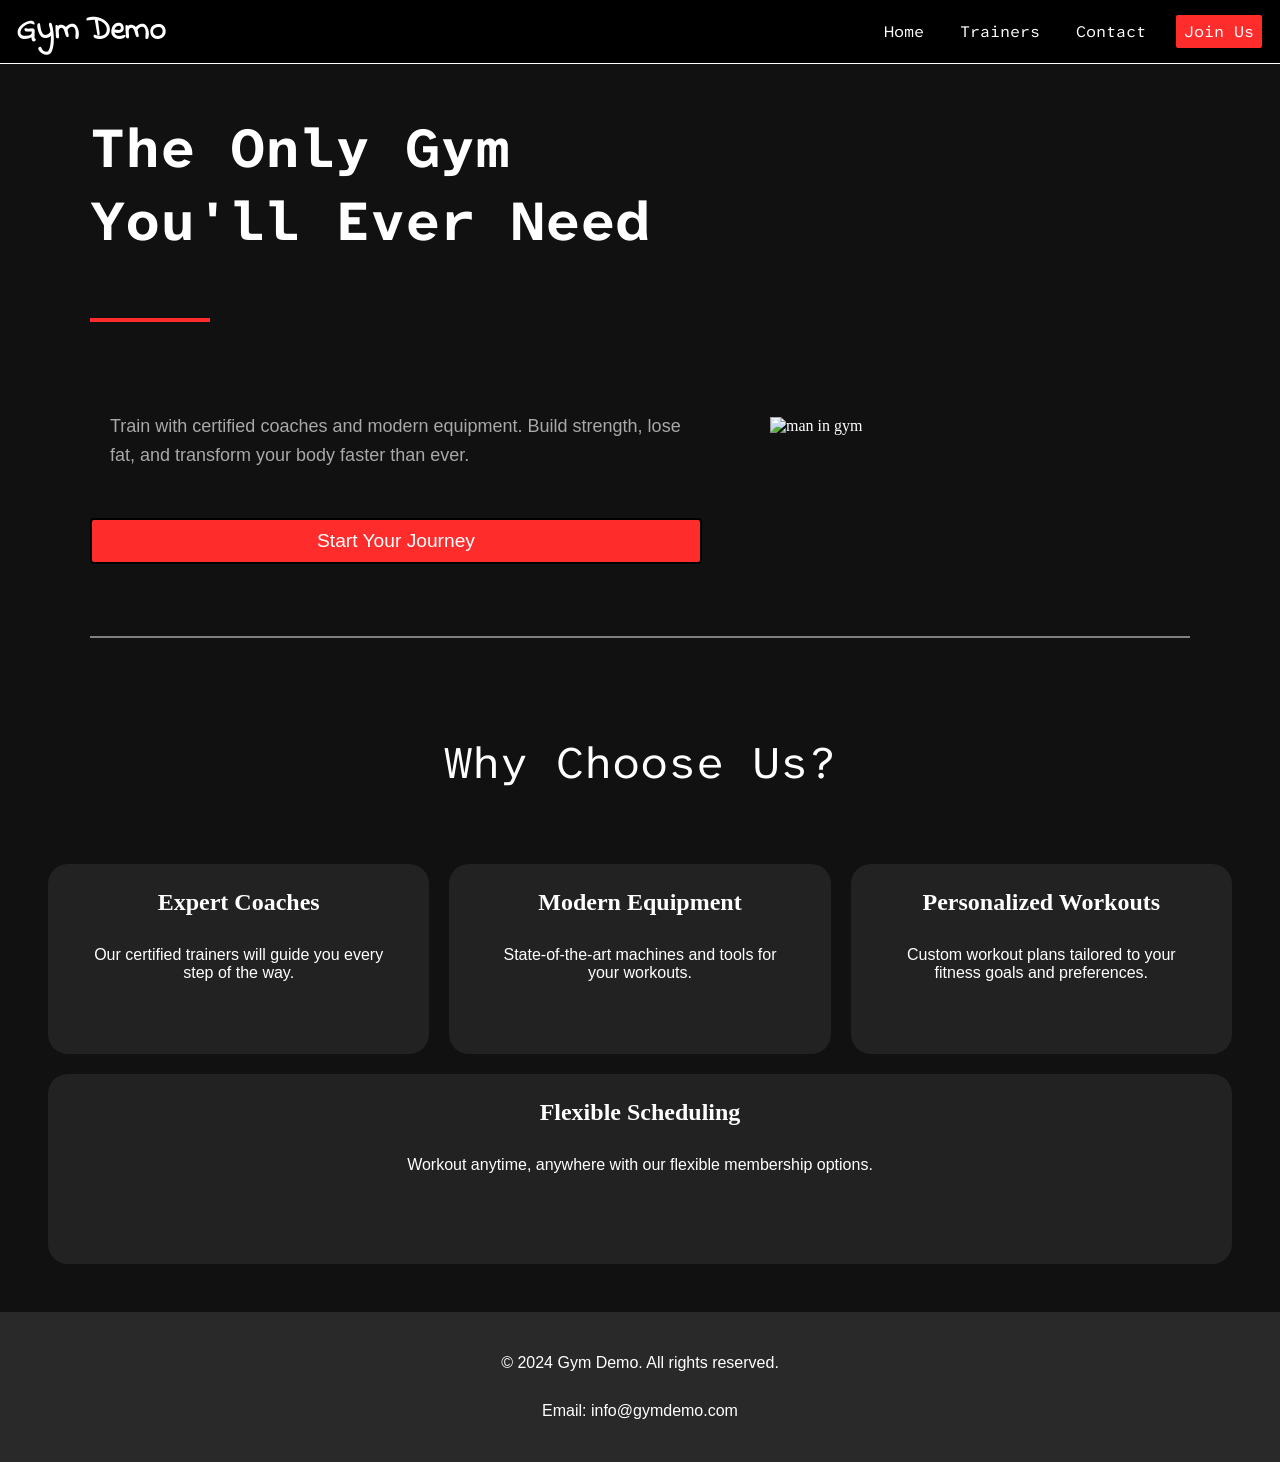
==== index.html @ 2dbfd203 "Update and rename main.html to index.html" ====
<!DOCTYPE html>
<html lang="en">
<head>
    <!-- meta definitions and title -->
    <meta charset="UTF-8">
    <meta name="viewport" content="width=device-width, initial-scale=1.0">
    <link rel="stylesheet" href="style.css">
    <title>Gym Demo Website</title>
    <!-- google font link -->
    <link rel="preconnect" href="https://fonts.googleapis.com">
    <link rel="preconnect" href="https://fonts.gstatic.com" crossorigin>
    <link href="https://fonts.googleapis.com/css2?family=Atkinson+Hyperlegible+Mono:ital,wght@0,200..800;1,200..800&family=Indie+Flower&family=Inter:ital,opsz,wght@0,14..32,100..900;1,14..32,100..900&family=Montserrat:ital,wght@0,100..900;1,100..900&display=swap" rel="stylesheet">
</head>
<body>
    <header>
        <nav class="navbar">
            <h3 class="name">Gym Demo</h3>
            <ul>
                <li><a href="#">Home</a></li>
                <li><a href="#">Trainers</a></li>
                <li><a href="#">Contact</a></li>
                <li><a href="#" class="btn">Join Us</a></li>
            </ul>
        </nav>
    </header>
    <main>
        <h1 class="info">The Only Gym You'll Ever Need</h1>
        <div class="accent-line"></div>
        <p class="about">Train with certified coaches and modern equipment. 
Build strength, lose fat, and transform your body faster than ever.</p>
        <img src="Images/images-removebg-preview.png" alt="man in gym">
        <button class="ctr">Start Your Journey</button>
        <hr class="hr">
    </main>
    <center><h1 class="choose">Why Choose Us?</h1></center>
    <div class="us">
        <div class="card">
            <h2>Expert Coaches</h2>
            <p>Our certified trainers will guide you every step of the way.</p>
        </div>
        <div class="card">
            <h2>Modern Equipment</h2>
            <p>State-of-the-art machines and tools for your workouts.</p>
        </div>
        <div class="card">
            <h2>Personalized Workouts</h2>
            <p>Custom workout plans tailored to your fitness goals and preferences.</p>
        </div>
        <div class="card">
            <h2>Flexible Scheduling</h2>
            <p>Workout anytime, anywhere with our flexible membership options.</p>
        </div>
    </div>
    <footer>
        <p>&copy; 2024 Gym Demo. All rights reserved.</p>
        <p>Email: info@gymdemo.com</p>
        <p></p>
    </footer>
    <script src="script.js"></script>
</body>
</html>
---- style.css ----
* {
    padding: 0;
    margin: 0;
}

body {
    background-color: #111;
    color: white;
}

.navbar {
    background-color: #000;
    display: flex;
    align-items: center;
    justify-content: space-between;
    padding: 8px 16px;
    gap: 12px;
    border-bottom: 1px solid rgb(255, 255, 255);
    flex-wrap: wrap;
}

.navbar ul {
    font-family: "Atkinson Hyperlegible Mono", sans-serif;
    font-optical-sizing: auto;
    font-weight: 400;
    font-style: normal;
    list-style: none;
    display: flex;
    gap: clamp(8px, 2vw, 20px);
    margin: 0;
    align-items: center;
    flex-wrap: wrap;
}

.navbar ul li a {
    text-decoration: none;
    color: rgb(255, 255, 255);
    padding: 6px 8px;
    display: inline-block;
    transition: scale 0.3s ease;
}

.navbar ul li a:hover {
    scale: 1.1;
}

.name {
    font-weight: 900;
    margin: 0;
    font-family: "Indie Flower", cursive;
    cursor: pointer;
    font-size: clamp(1rem, 3.5vw, 2rem);
}

.btn {
    background-color: #ff2c2c;
    color: rgb(255, 255, 255);
    border: 2px solid black;
    padding: 6px 12px;
    border-radius: 4px;
    transition: background-color 0.3s ease;
}

.btn:hover {
    background-color: rgb(255, 255, 255);
    color: rgb(0, 0, 0);
}

.info {
    font-family: "Atkinson Hyperlegible Mono", sans-serif;
    font-optical-sizing: auto;
    font-weight: 400;
    font-style: normal;
    font-size: clamp(1.6rem, 3.5vw, 3rem);
    margin: 0 0 0 0;
    text-align: left;
}

.about {
    font-size: clamp(0.9rem, 2.5vw, 1.125rem);
    line-height: 1.6;
    color: #a8a8a8;
}

/* Layout for main content: text on left, image on right */
main {
    display: grid;
    grid-template-columns: 1fr minmax(180px, 40%);
    align-items: center;
    gap: clamp(16px, 4vw, 48px);
    padding: clamp(16px, 4vw, 48px);
    max-width: 1100px;
    margin: 0 auto;
}

.info {
    font-size: 56px;
    font-weight: 700;
}

main .info,
main .about {
    grid-column: 1 / 2;
}

main img {
    grid-column: 2 / 3;
    justify-self: end;
    width: 100%;
    max-width: 420px;
    height: auto;
    object-fit: contain;
}

.accent-line {
    grid-column: 1 / 2;
    justify-self: start;
    width: clamp(100px, 25vw, 120px);
    height: 4px;
    background-color: #ff2c2c;
    margin: 12px 0;
}

.hr {
    grid-column: 1 / -1;
    border: none;
    height: 2px;
    background-color: #808080;
    margin: 24px 0;
}

.ctr {
    background-color: #ff2c2c;
    color: rgb(255, 255, 255);
    border: 2px solid black;
    padding: 10px 20px;
    border-radius: 4px;
    font-size: clamp(1rem, 1.5vw, 1.25rem);
    transition: background-color 0.3s ease;
}

.ctr:hover {
    background-color: rgb(255, 255, 255);
    color: rgb(0, 0, 0);
}

.choose {
    font-family: "Atkinson Hyperlegible Mono", sans-serif;
    font-optical-sizing: auto;
    font-weight: 400;
    font-style: normal;
    font-size: clamp(1.6rem, 3.5vw, 3rem);
    margin: 24px 0;
}

.us {
    display: flex;
    flex-wrap: wrap;
    gap: clamp(12px, 3vw, 20px);
    padding: clamp(16px, 4vw, 48px);
    justify-content: center;
}

.card {
    text-align: center;
    background-color: #222;
    min-height: 150px;
    border-radius: 20px;
    flex: 1 1 clamp(250px, 90vw, 300px);
    transition: transform 0.3s ease;
    padding: clamp(12px, 2vw, 20px);
}

.card:hover {
    transform: translateY(-10px);
}

h2 {
    margin-top: 5px;
    font-size: clamp(1.2rem, 3vw, 1.5rem);
}

p {
    margin-top: 30px;
    padding: 0px clamp(12px, 2vw, 20px);
    font-family: 'Arial Narrow', Arial, sans-serif;
    font-size: clamp(0.85rem, 2.5vw, 1rem);
}

footer {
    background-color: #292929;
    text-align: center;
    padding: 12px 0;
}

/* Responsive tweaks */
@media (max-width: 800px) {
    main {
        grid-template-columns: 1fr;
        text-align: center;
    }
    main .info {
        text-align: center;
        margin-bottom: 8px;
    }
    main p {
        text-align: center;
    }
    main img {
        grid-column: 1 / -1;
        justify-self: center;
        width: clamp(180px, 80vw, 320px);
        margin-top: 12px;
    }
    .accent-line {
        justify-self: center;
    }
}

@media (max-width: 700px) {
    .navbar {
        padding: 10px 12px;
    }
    .navbar ul {
        width: 100%;
        justify-content: center;
        order: 2;
    }
    .name {
        width: 100%;
        text-align: center;
        order: 1;
        margin-bottom: 6px;
    }
    main {
        padding: clamp(12px, 3vw, 24px);
        gap: clamp(12px, 2vw, 24px);
    }
    .info {
        font-size: clamp(1.4rem, 5vw, 2rem);
    }
    .about {
        font-size: clamp(0.9rem, 3vw, 1rem);
    }
}

@media (max-width: 480px) {
    .navbar ul {
        gap: 6px;
        font-size: 0.85rem;
    }
    .navbar ul li a {
        padding: 6px 8px;
    }
    .btn {
        padding: 4px 8px;
        font-size: 0.9rem;
    }
    main {
        padding: 12px;
        gap: 10px;
    }
    .info {
        font-size: clamp(1.2rem, 6vw, 1.8rem);
    }
    .about {
        font-size: 0.9rem;
        line-height: 1.5;
    }
    .ctr {
        padding: 8px 16px;
        font-size: 1rem;
    }
    .card {
        flex: 1 1 calc(100vw - 32px);
    }
}
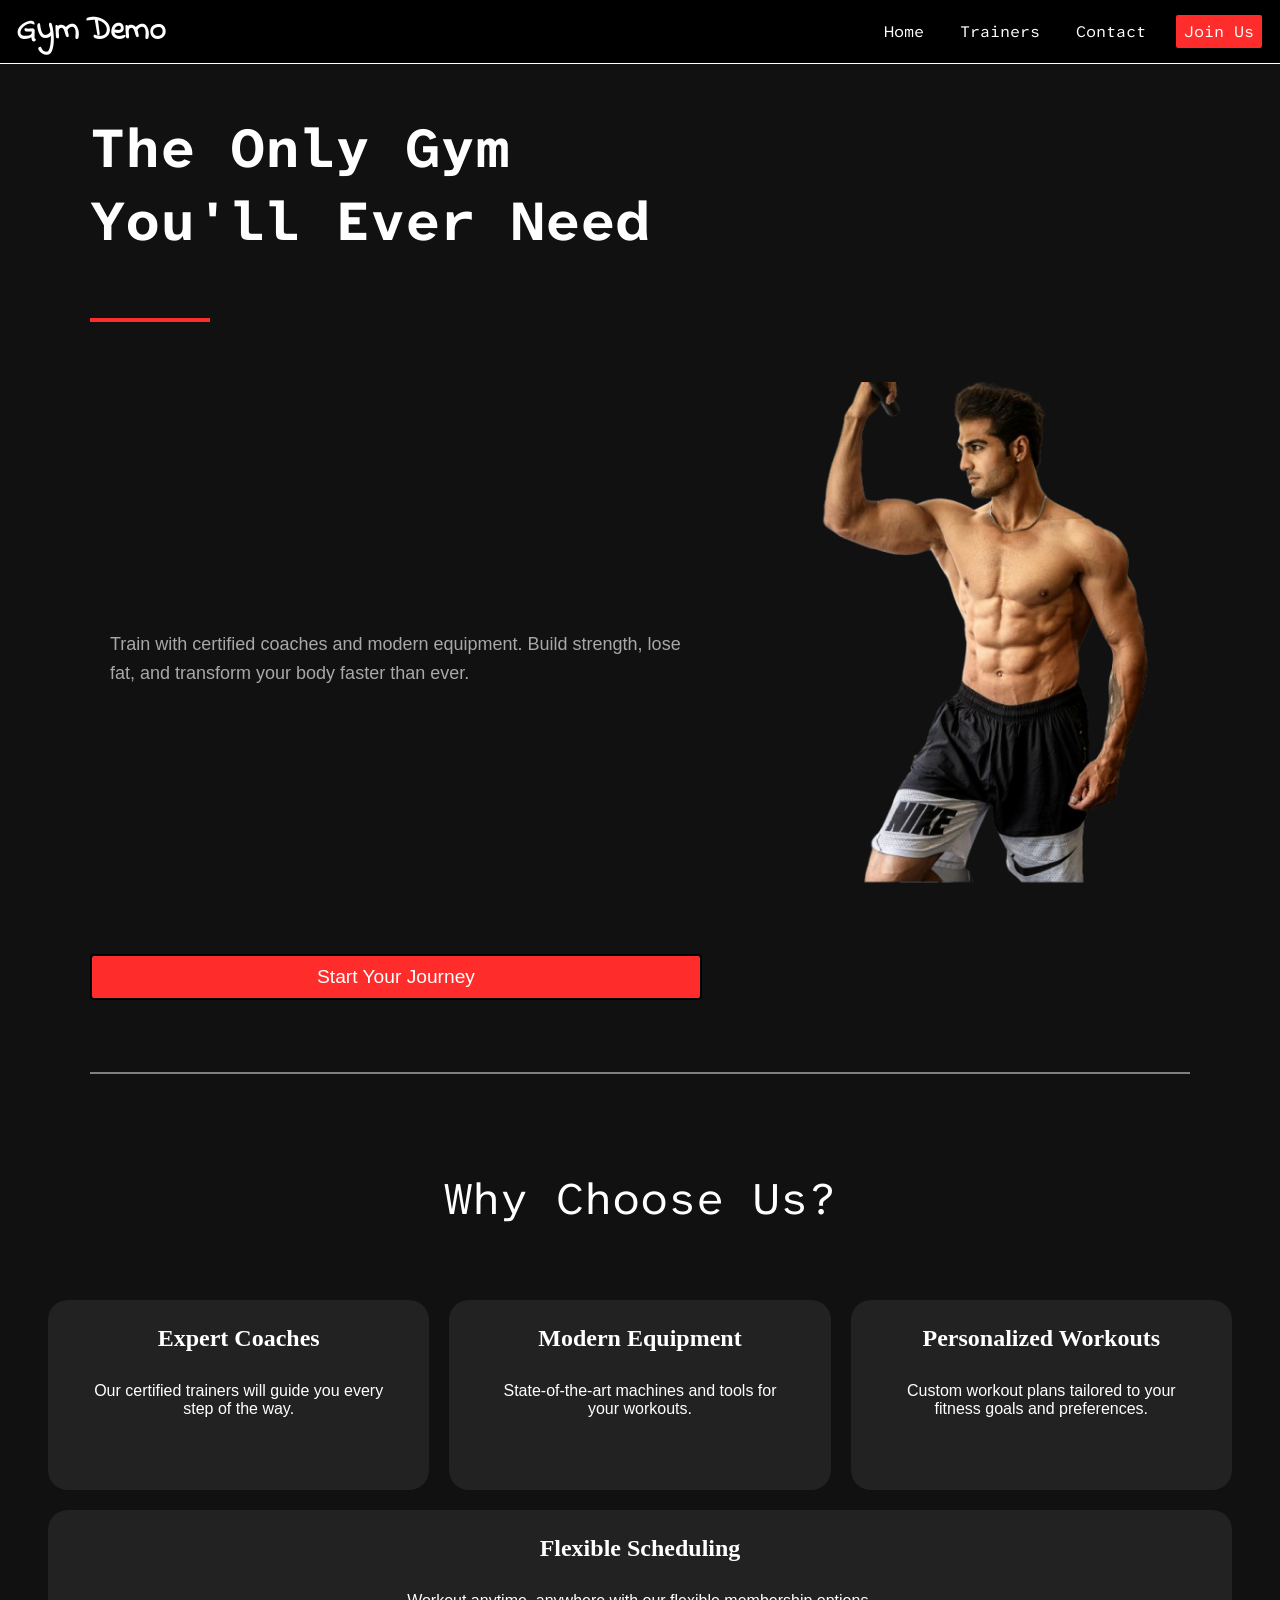
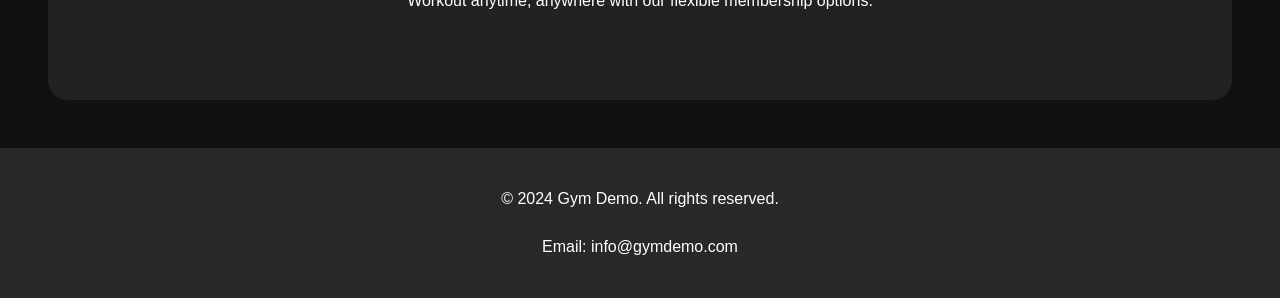
==== commit 3d4e185a: "Fix HTML formatting and update image source" ====
--- a/index.html
+++ b/index.html
@@ -28,7 +28,7 @@
         <div class="accent-line"></div>
         <p class="about">Train with certified coaches and modern equipment. 
 Build strength, lose fat, and transform your body faster than ever.</p>
-        <img src="Images/images-removebg-preview.png" alt="man in gym">
+        <img src="images-removebg-preview.png" alt="man in gym">
         <button class="ctr">Start Your Journey</button>
         <hr class="hr">
     </main>
@@ -59,3 +59,4 @@
     <script src="script.js"></script>
 </body>
 </html>
+
